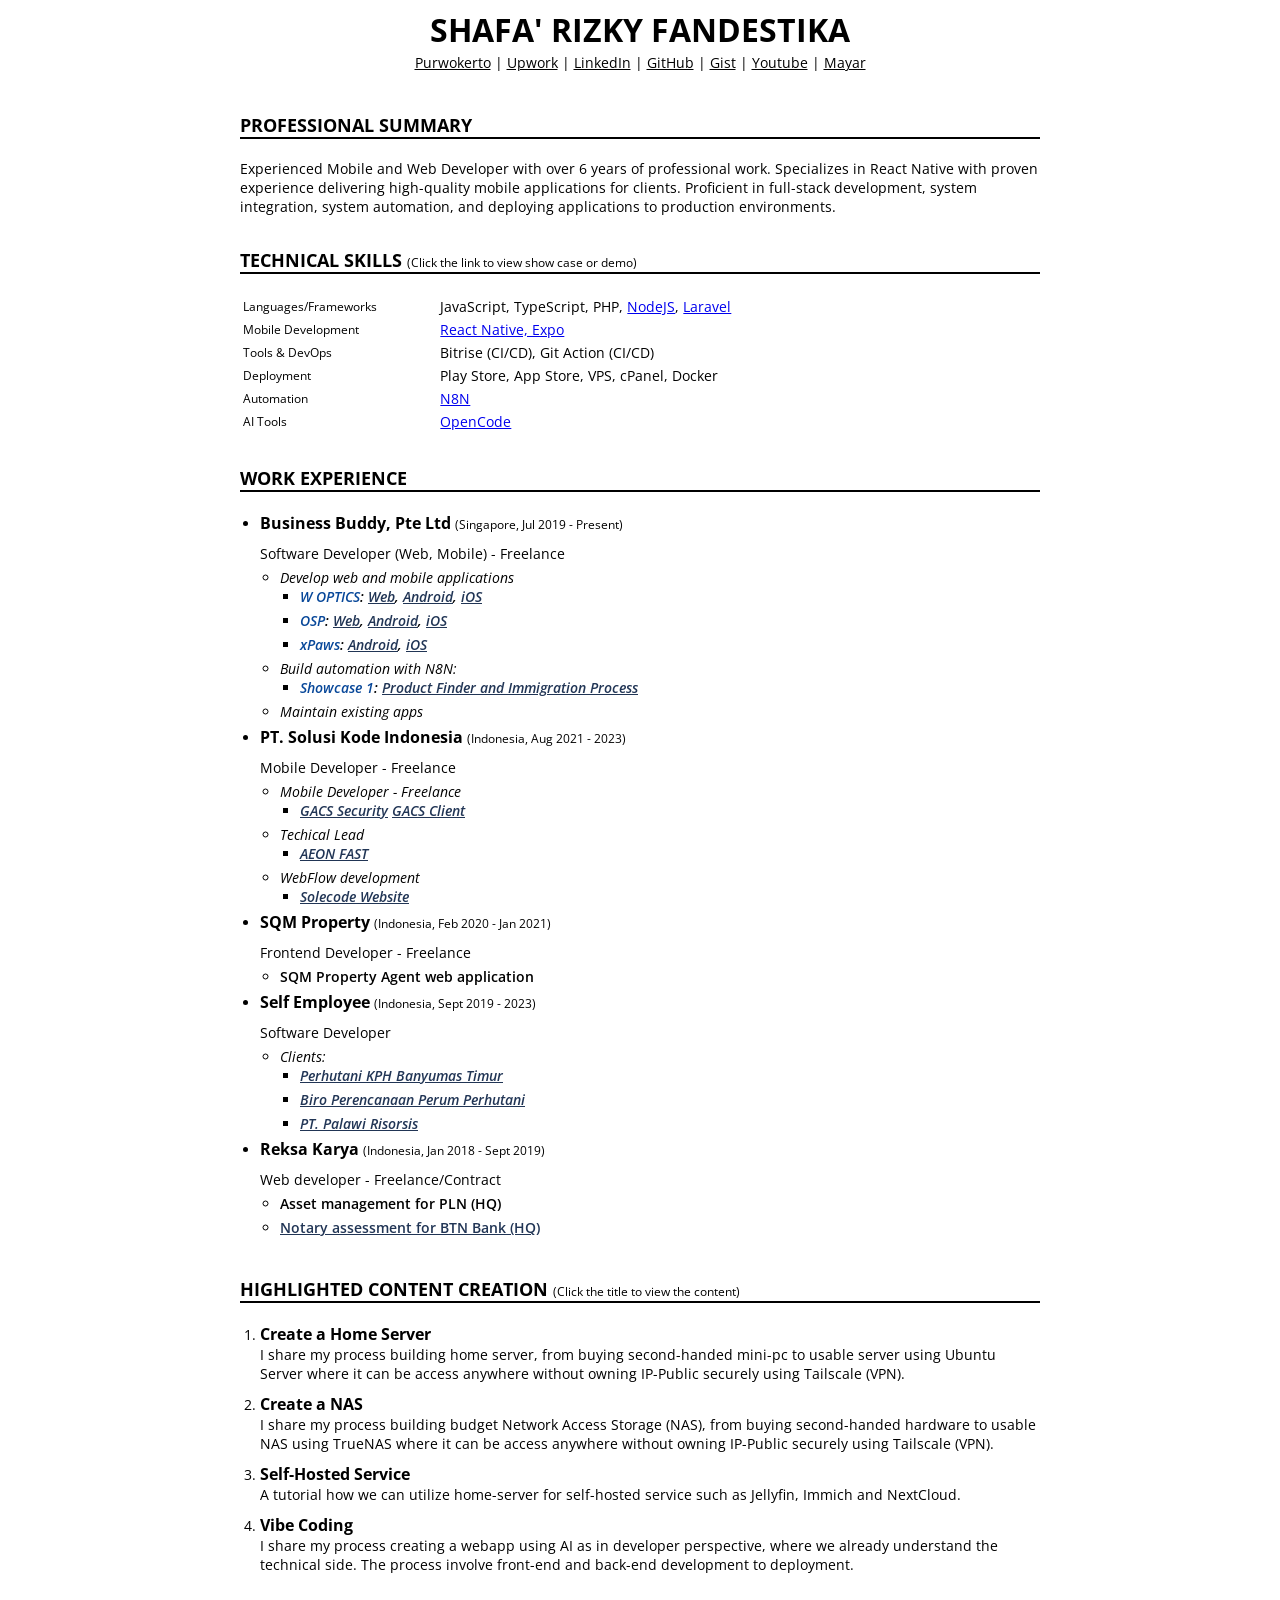
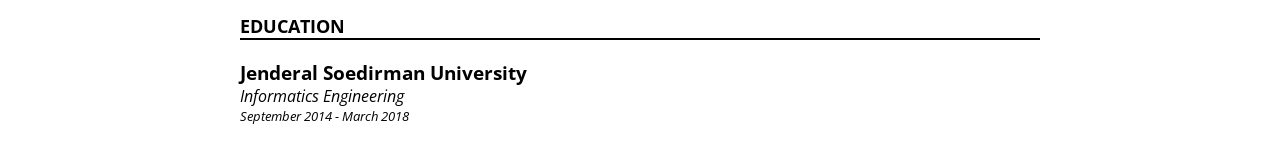
==== index.html @ 067b16ae "update content" ====
<!DOCTYPE html>
<html lang="en">
<head>
  <meta charset="UTF-8">
  <meta name="viewport" content="width=device-width, initial-scale=1.0">
  <meta name="description" content="Discover the portfolio and resume of Shafa Rizky Fandestika, a skilled web and mobile developer with expertise in Laravel, React Native, and more.">
  <meta name="author" content="Shafa' Rizky Fandestika">
  <meta name="keywords" content="resume, portfolio, web developer, mobile developer, Laravel, React Native, PHP, HTML, CSS, freelancer">
  <meta name="robots" content="index, follow">
  <meta name="language" content="en">
  <meta name="geo.region" content="ID">
  <meta name="geo.placename" content="Purwokerto">
  <meta name="geo.position" content="-7.4266;109.2396">
  <meta name="ICBM" content="-7.4266, 109.2396">
  <title>Shafa Rizky Fandestika | Professional Web & Mobile Developer</title>
  <!-- Open Graph Tags (for sharing on Facebook, LinkedIn, etc.) -->
  <meta property="og:title" content="Shafa Rizky Fandestika - Resume">
  <meta property="og:description" content="A professional resume showcasing my skills, experience, and portfolio.">
  <meta property="og:image" content="https://lh3.googleusercontent.com/ogw/AF2bZygZJ_uqiHf9ldIS7zENOsxhY9xogdb_vIPk-b3NdXg1NQBh=s64-c-mo">
  <meta property="og:url" content="https://shafarizkyf.com">
  <meta property="og:type" content="website">
  <!-- Twitter Card Tags -->
  <meta name="twitter:card" content="summary_large_image">
  <meta name="twitter:title" content="Your Name - Professional Resume">
  <meta name="twitter:description" content="A professional resume showcasing my skills, experience, and portfolio.">
  <meta name="twitter:image" content="https://lh3.googleusercontent.com/ogw/AF2bZygZJ_uqiHf9ldIS7zENOsxhY9xogdb_vIPk-b3NdXg1NQBh=s64-c-mo">
  <!-- Favicon -->
  <link rel="icon" href="https://lh3.googleusercontent.com/ogw/AF2bZygZJ_uqiHf9ldIS7zENOsxhY9xogdb_vIPk-b3NdXg1NQBh=s64-c-mo" type="image/x-icon">
  <!-- Apple Touch Icon -->
  <link rel="apple-touch-icon" href="https://lh3.googleusercontent.com/ogw/AF2bZygZJ_uqiHf9ldIS7zENOsxhY9xogdb_vIPk-b3NdXg1NQBh=s64-c-mo">
  <!-- Theme Color -->
  <meta name="theme-color" content="#ffffff">
  <link rel="canonical" href="https://shafarizkyf.com">
  <link rel="preconnect" href="https://fonts.googleapis.com">
  <link rel="preconnect" href="https://fonts.gstatic.com" crossorigin>
  <link href="https://fonts.googleapis.com/css2?family=Open+Sans:ital,wght@0,300..800;1,300..800&family=Plus+Jakarta+Sans:ital,wght@0,200..800;1,200..800&family=Poppins:ital,wght@0,100;0,200;0,300;0,400;0,500;0,600;0,700;0,800;0,900;1,100;1,200;1,300;1,400;1,500;1,600;1,700;1,800;1,900&display=swap" rel="stylesheet">
  <link rel="stylesheet" href="style.css">
</head>
<body>
  <div class="tooltip" id="tooltip"></div>
  <header>
    <h1>Shafa' Rizky Fandestika</h1>
    <ul>
      <li>
        <a href="https://maps.app.goo.gl/pwS9K9vpxZToVXFC7" target="_blank">Purwokerto</a>
      </li>
      <li>
        <a href="https://www.upwork.com/freelancers/~0113ab469dc15feef5" target="_blank">Upwork</a>
      </li>
      <li>
        <a href="https://www.linkedin.com/in/shafarizkyf" target="_blank">LinkedIn</a>
      </li>
      <li>
        <a href="https://github.com/shafarizkyf" target="_blank">GitHub</a>
      </li>
      <li>
        <a href="https://gist.github.com/shafarizkyf" target="_blank">Gist</a>
      </li>
      <li>
        <a href="https://www.youtube.com/@shafarizkyf" target="_blank">Youtube</a>
      </li>
      <li>
        <a href="https://shafarizkyf.myr.id/" target="_blank">Mayar</a>
      </li>
    </ul>
  </header>
  <section class="experience">
    <h2>Professional Summary</h2>
    <div class="line"></div>
    <h3 class="summary">Experienced Mobile and Web Developer with over 6 years of professional work. Specializes in React Native with proven experience delivering high-quality mobile applications for clients. Proficient in full-stack development, system integration, system automation, and deploying applications to production environments.</h3>
    <h2>Technical Skills <span class="subtitle">(Click the link to view show case or demo)</span></h2>
    <div class="line"></div>
    <table class="table">
      <tr>
        <td class="label">Languages/Frameworks</td>
        <td>JavaScript, TypeScript, PHP, <a href="https://github.com/shafarizkyf/cek-resi" target="_blank">NodeJS</a>, <a href="https://github.com/shafarizkyf/tokoku" target="_blank">Laravel</a></td>
      </tr>
      <tr>
        <td class="label">Mobile Development</td>
        <td><a href="https://www.youtube.com/playlist?list=PLbrGzUx-HnlZrwF4USZnVWgBT-Q-BWqNa" target="_blank">React Native, Expo</a></td>
      </tr>
      <tr>
        <td class="label">Tools & DevOps</td>
        <td>Bitrise (CI/CD), Git Action (CI/CD)</td>
      </tr>
      <tr>
        <td class="label">Deployment</td>
        <td>Play Store, App Store, VPS, cPanel, Docker</td>
      </tr>
      <tr>
        <td class="label">Automation</td>
        <td><a href="https://drive.google.com/file/d/1d5GOIxGr6Q6VumH50AukdckTBCkhrAkj/view?usp=sharing" target="_blank">N8N</a></td>
      </tr>
      <tr>
        <td class="label">AI Tools</td>
        <td><a href="https://youtu.be/cnH7g1iwnAI?si=O93Ll7iva5BX0mqH" target="_blank">OpenCode</a></td>
      </tr>
    </table>
    <h2>Work Experience</h2>
    <div class="line"></div>
    <ul>
      <li>
        <h3 class="mb-10"><a href="https://businessbuddy.sg/" target="_blank">Business Buddy, Pte Ltd</a> <span class="subtitle">(Singapore, Jul 2019 - Present)</span></h3>
        <p class="mb-5">Software Developer (Web, Mobile) - Freelance</p>
        <ul>
          <li class="italic">
            Develop web and mobile applications
            <ul class="apps">
              <li>
                <span class="text-primary">W OPTICS</span>: <a href="https://woptics.sg/" target="_blank">Web</a>, <a href="https://play.google.com/store/apps/details?id=com.woptics" target="_blank">Android</a>, <a href="https://apps.apple.com/us/app/w-optics/id1598118621" target="_blank">iOS</a></li>
              <li><span class="text-primary">OSP</span>: <a href="https://vcf.osp.sg" target="_blank">Web</a>, <a href="https://play.google.com/store/apps/details?id=com.businessbuddy.osp" target="_blank">Android</a>, <a href="https://apps.apple.com/sg/app/osp-career/id6467822803" target="_blank">iOS</a></li>
              <li><span class="text-primary">xPaws</span>: <a href="https://play.google.com/store/apps/details?id=com.businessbuddy.xpaws" target="_blank">Android</a>, <a href="https://apps.apple.com/us/app/xpaws/id6633425414" target="_blank">iOS</a></li>
            </ul>
          </li>
          <li class="italic">Build automation with N8N:
            <ul class="apps">
              <li>
                <span class="text-primary">Showcase 1</span>: <a href="https://drive.google.com/file/d/1d5GOIxGr6Q6VumH50AukdckTBCkhrAkj/view?usp=sharing" target="_blank">Product Finder and Immigration Process</a></li>
            </ul>
          <li class="italic">Maintain existing apps</li>
        </ul>
      </li>
      <li>
        <h3 class="mb-10"><a href="https://www.solecode.id/" target="_blank">PT. Solusi Kode Indonesia</a> <span class="subtitle">(Indonesia, Aug 2021 - 2023)</span></h3>
        <p class="mb-5">Mobile Developer - Freelance</p>
        <ul>
          <li class="italic">
            Mobile Developer - Freelance
            <ul class="apps">
              <li>
                <a href="https://play.google.com/store/apps/details?id=id.solecode.gacssecuritydev" target="_blank">GACS Security</a>
                <a href="https://play.google.com/store/apps/details?id=id.solecode.gacsclientdev" target="_blank">GACS Client</a>
              </li>
            </ul>
          </li>
          <li class="italic">
            Techical Lead
            <ul class="apps">
              <li>
                <a href="https://apps.apple.com/id/app/aeon-fast/id1640401523" target="_blank">AEON FAST</a>
              </li>
            </ul>
          </li>
          <li class="italic">
            WebFlow development
            <ul class="apps">
              <li>
                <a href="https://www.solecode.id/" target="_blank">Solecode Website</a>
              </li>
            </ul>
          </li>
        </ul>
      </li>
      <li>
        <h3 class="mb-10"><a href="https://sqmproperty.co.id" target="_blank">SQM Property</a> <span class="subtitle">(Indonesia, Feb 2020 - Jan 2021)</span></h3>
        <p class="mb-5">Frontend Developer - Freelance</p>
        <ul class="apps">
          <li>SQM Property Agent web application</li>
        </ul>
      </li>
      <li>
        <h3 class="mb-10"><a href="#" target="_blank">Self Employee</a> <span class="subtitle">(Indonesia, Sept 2019 - 2023)</span></h3>
        <p class="mb-5">Software Developer</p>
        <ul>
          <li class="italic">Clients:
            <ul class="apps">
              <li><a href="https://g.co/kgs/CWR1C7z" target="_blank">Perhutani KPH Banyumas Timur</a></li>
              <li><a href="https://g.co/kgs/xwawHdA" target="_blank">Biro Perencanaan Perum Perhutani</a></li>
              <li><a href="https://econique.co.id/" target="_blank">PT. Palawi Risorsis</a></li>
            </ul>
          </li>
        </ul>
      </li>
      <li>
        <h3 class="mb-10"><a href="https://reksa.co.id" target="_blank">Reksa Karya</a> <span class="subtitle">(Indonesia, Jan 2018 - Sept 2019)</span></h3>
        <p class="mb-5">Web developer - Freelance/Contract</p>
        <ul class="apps">
          <li>Asset management for PLN (HQ)</li>
          <li><a href="https://emitra.btn.co.id/emitra/emitra/" target="_blank">Notary assessment for BTN Bank (HQ)</a></li>
        </ul>
      </li>
    </ul>
  </section>
  <section class="experience">
    <h2>Highlighted Content Creation <span class="subtitle">(Click the title to view the content)</span></h2>
    <div class="line"></div>
    <ol>
      <li class="mb-10">
        <h3 class=""><a href="https://youtu.be/z2yBHC_RcDw?si=rx4bvkESmX3IVkeb" target="_blank">Create a Home Server</a></h3>
        <p>I share my process building home server, from buying second-handed mini-pc to usable server using Ubuntu Server where it can be access anywhere without owning IP-Public securely using Tailscale (VPN).</p>
      </li>
      <li class="mb-10">
        <h3 class=""><a href="https://youtu.be/IZrv-5_Ps6U?si=0K4k31z_S-fd7S0L" target="_blank">Create a NAS</a></h3>
        <p>I share my process building budget Network Access Storage (NAS), from buying second-handed hardware to usable NAS using TrueNAS where it can be access anywhere without owning IP-Public securely using Tailscale (VPN).</p>
      </li>
      <li class="mb-10">
        <h3 class=""><a href="https://shafarizkyf.myr.id/" target="_blank">Self-Hosted Service</a></h3>
        <p>A tutorial how we can utilize home-server for self-hosted service such as Jellyfin, Immich and NextCloud.</p>
      </li>
      <li class="mb-10">
        <h3 class=""><a href="https://youtu.be/cnH7g1iwnAI?si=Ssd-R8iwkzm6ELYD" target="_blank">Vibe Coding</a></h3>
        <p>I share my process creating a webapp using AI as in developer perspective, where we already understand the technical side. The process involve front-end and back-end development to deployment.</p>
      </li>
    </ol>
  </section>
  <section class="education">
    <h2>Education</h2>
    <div class="line"></div>
    <h3><a href="https://unsoed.ac.id/en/home/" target="_blank">Jenderal Soedirman University</a></h3>
    <h4 class="italic fw-400">Informatics Engineering</h4>
    <h5 class="italic fw-400">September 2014 - March 2018</h5>
  </section>
  <script type="application/ld+json">
    {
      "@context": "https://schema.org",
      "@type": "Person",
      "name": "Shafa Rizky Fandestika",
      "url": "https://shafarizkyf.com",
      "image": "https://lh3.googleusercontent.com/ogw/AF2bZygZJ_uqiHf9ldIS7zENOsxhY9xogdb_vIPk-b3NdXg1NQBh=s64-c-mo",
      "sameAs": [
        "https://www.linkedin.com/in/shafarizkyf",
        "https://github.com/shafarizkyf"
      ],
      "jobTitle": "Software Developer",
      "worksFor": {
        "@type": "Organization",
        "name": "Business Buddy Pte Ltd"
      },
      "alumniOf": {
        "@type": "CollegeOrUniversity",
        "name": "Jenderal Soedirman University"
      }
    }
  </script>
  <!-- posthog -->
  <script>
    !function(t,e){var o,n,p,r;e.__SV||(window.posthog=e,e._i=[],e.init=function(i,s,a){function g(t,e){var o=e.split(".");2==o.length&&(t=t[o[0]],e=o[1]),t[e]=function(){t.push([e].concat(Array.prototype.slice.call(arguments,0)))}}(p=t.createElement("script")).type="text/javascript",p.crossOrigin="anonymous",p.async=!0,p.src=s.api_host.replace(".i.posthog.com","-assets.i.posthog.com")+"/static/array.js",(r=t.getElementsByTagName("script")[0]).parentNode.insertBefore(p,r);var u=e;for(void 0!==a?u=e[a]=[]:a="posthog",u.people=u.people||[],u.toString=function(t){var e="posthog";return"posthog"!==a&&(e+="."+a),t||(e+=" (stub)"),e},u.people.toString=function(){return u.toString(1)+".people (stub)"},o="init capture register register_once register_for_session unregister unregister_for_session getFeatureFlag getFeatureFlagPayload isFeatureEnabled reloadFeatureFlags updateEarlyAccessFeatureEnrollment getEarlyAccessFeatures on onFeatureFlags onSessionId getSurveys getActiveMatchingSurveys renderSurvey canRenderSurvey getNextSurveyStep identify setPersonProperties group resetGroups setPersonPropertiesForFlags resetPersonPropertiesForFlags setGroupPropertiesForFlags resetGroupPropertiesForFlags reset get_distinct_id getGroups get_session_id get_session_replay_url alias set_config startSessionRecording stopSessionRecording sessionRecordingStarted captureException loadToolbar get_property getSessionProperty createPersonProfile opt_in_capturing opt_out_capturing has_opted_in_capturing has_opted_out_capturing clear_opt_in_out_capturing debug getPageViewId".split(" "),n=0;n<o.length;n++)g(u,o[n]);e._i.push([i,s,a])},e.__SV=1)}(document,window.posthog||[]);
    posthog.init('phc_HzO2WBvrkYp8PEx2VNsQgn5PqmDVdihztpndJmm45BO', {
      api_host:'https://us.i.posthog.com',
      person_profiles: 'always'
    })
  </script>
  <script src="app.js"></script>
</body>
</html>
---- style.css ----
html {
  font-family: 'Open Sans';
}

section {
  width: 800px;
  margin: 40px auto;
}

h1, h2, h3, h4, h5, p {
  margin: 0;
}

ul, ol {
  margin: 0;
  padding: 0;
  position: relative;
}

header {
  display: flex;
  flex-direction: column;
  align-items: center;
}

header h1 {
  text-transform: uppercase;
}

header li {
  display: inline;
  font-size: 14px;
}

header li:not(:last-child)::after {
  content: '|';
}

header li > a {
  color: #000;
}

section > h2 {
  font-size: 18px;
  text-transform: uppercase;
}

h3 > a {
  color: #000;
  text-decoration: none;
}

h3 > .subtitle,
h2 > .subtitle {
  font-size: 12px;
  font-weight: 400;
  text-transform: none;
}

h3.summary {
  margin-bottom: 2rem;
  font-weight: normal;
  font-size: 14px;
}

section .line {
  height: 2px;
  background-color: #000;
  margin-bottom: 20px;
}

table {
  font-size: 14px;
  margin-bottom: 2rem;
}

td.label {
  width: 40%;
  font-size: 12px;
}

.fz-12 {
  font-size: 12px;
}

.fw-400 {
  font-weight: 400;
}

.italic {
  font-style: italic;
}

.mb-5 {
  margin-bottom: 5px;
}

.mb-10 {
  margin-bottom: 10px !important;
}

.experience ul,
.experience ol {
  margin-left: 20px;
}

.experience li {
  font-size: 14px;
  margin-bottom: 5px;
}

.experience .apps > li  {
  font-weight: 600;
}

.experience .apps > li  > a {
  color: #213555;
}

.text-primary {
  color: #074799;
}

.skills ul {
  list-style: none;
  margin-bottom: 20px;
}

.skills .languages li {
  display: inline-block;
  font-size: 12px;
}

.skills .languages li:not(:last-child)::after{
  content: ';';
}

.remarks {
  margin-top: 20px;
  font-size: 12px;
  font-style: italic;
}

.tooltip {
  position: absolute;
  background: white;
  border: 1px solid #ddd;
  padding: 10px;
  display: none;
  box-shadow: 0px 0px 5px rgba(0,0,0,0.2);
  max-width: 300px;
  font-size: 14px;
  z-index: 2;
  border-radius: 6px;
}

.tooltip img {
  width: 50px;
  height: 50px;
  object-fit: contain;
}

.tooltip p {
  font-size: 12px;
}

.tooltip p:nth-child(1) {
  font-weight: 500;
}

.tooltip-body {
  display: flex;
  gap: 6px;
}

@media (max-width: 1200px) {

}
@media (max-width: 992px) {

}
@media (max-width: 768px) {

}
@media (max-width: 576px) {
  header {
    align-items: flex-start;
  }

  section {
    max-width: 300px;
    margin-left: 0px;
  }

  h3 > .subtitle,
  h2 > .subtitle {
    display: block;
  }

  .tooltip {
    left: unset;
  }
}
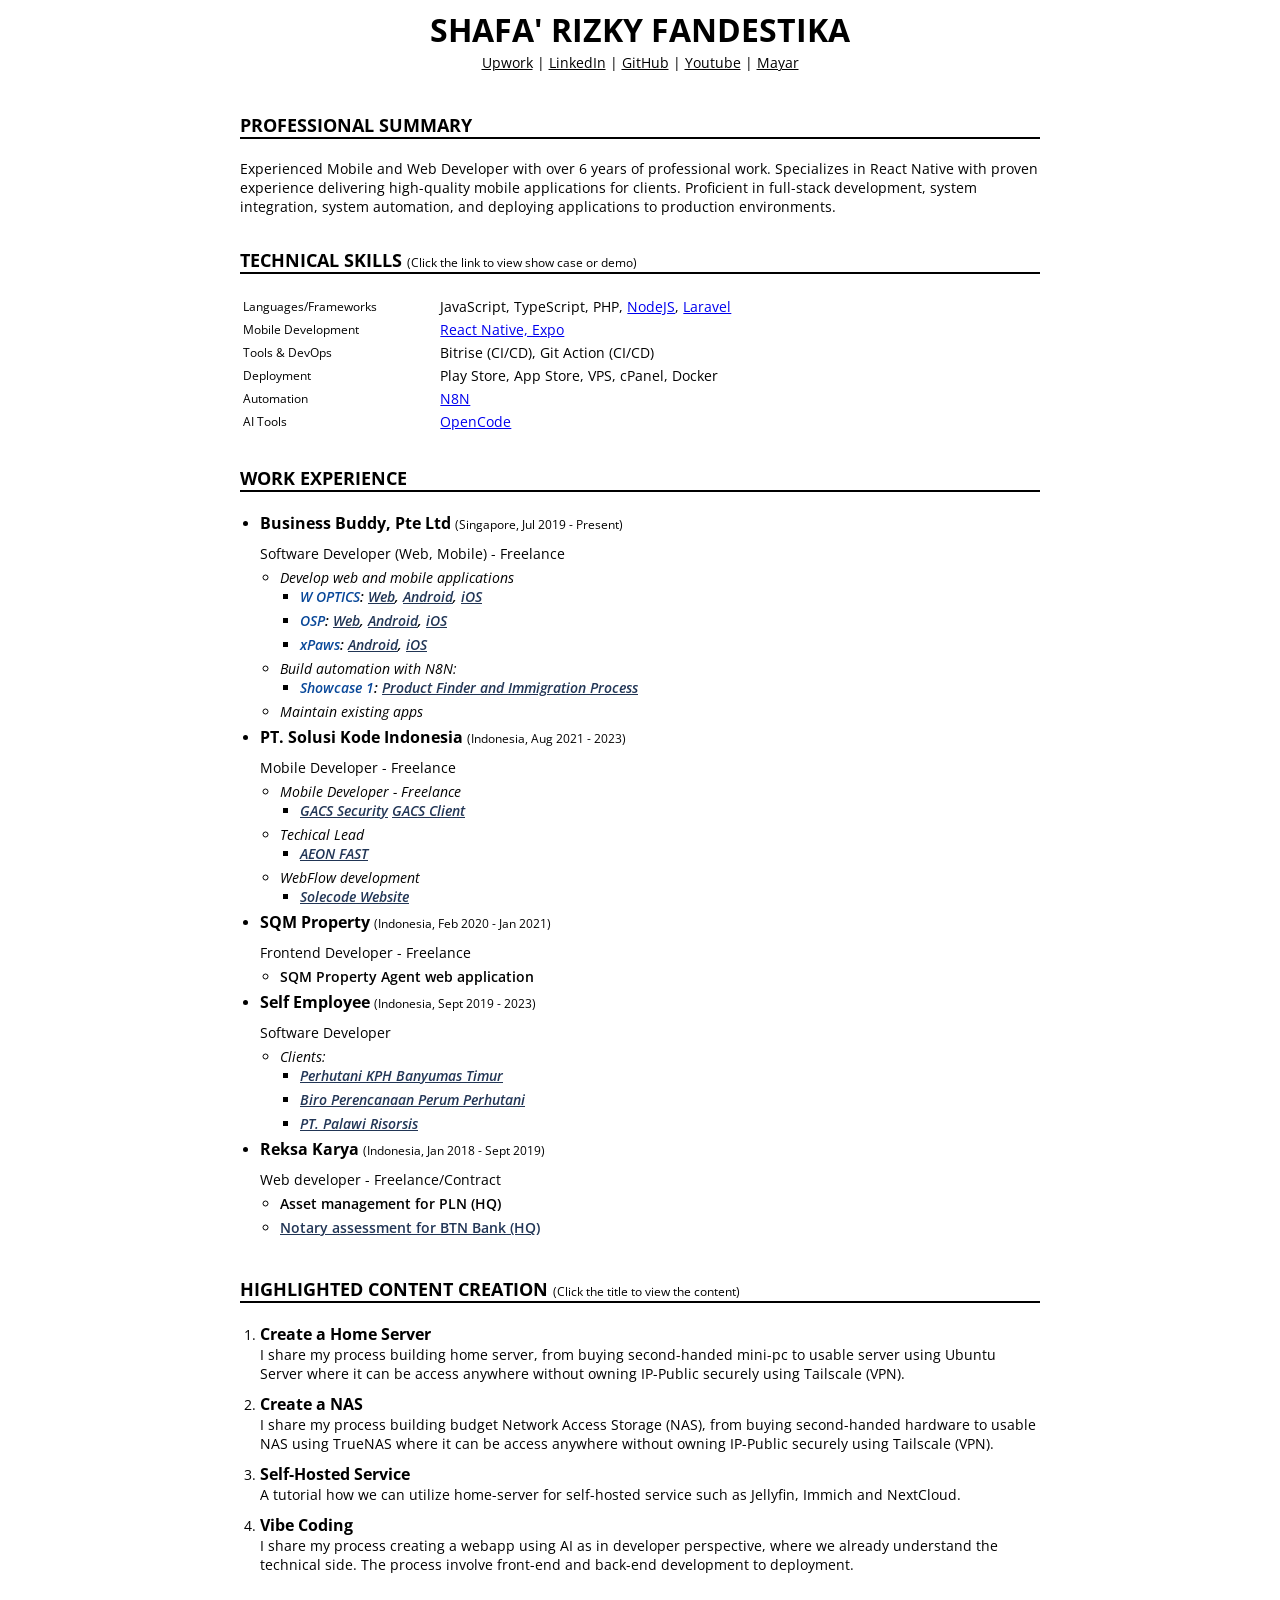
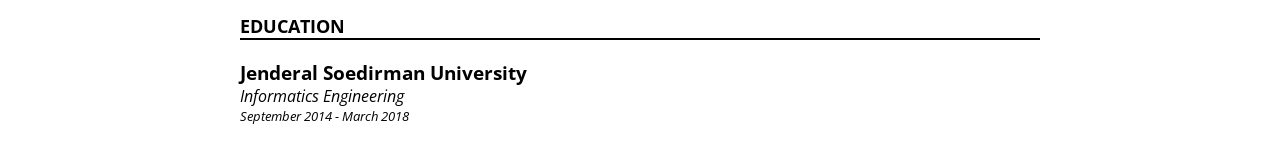
==== commit d6a9bd65: "remove content" ====
--- a/index.html
+++ b/index.html
@@ -42,9 +42,6 @@
     <h1>Shafa' Rizky Fandestika</h1>
     <ul>
       <li>
-        <a href="https://maps.app.goo.gl/pwS9K9vpxZToVXFC7" target="_blank">Purwokerto</a>
-      </li>
-      <li>
         <a href="https://www.upwork.com/freelancers/~0113ab469dc15feef5" target="_blank">Upwork</a>
       </li>
       <li>
@@ -52,9 +49,6 @@
       </li>
       <li>
         <a href="https://github.com/shafarizkyf" target="_blank">GitHub</a>
-      </li>
-      <li>
-        <a href="https://gist.github.com/shafarizkyf" target="_blank">Gist</a>
       </li>
       <li>
         <a href="https://www.youtube.com/@shafarizkyf" target="_blank">Youtube</a>
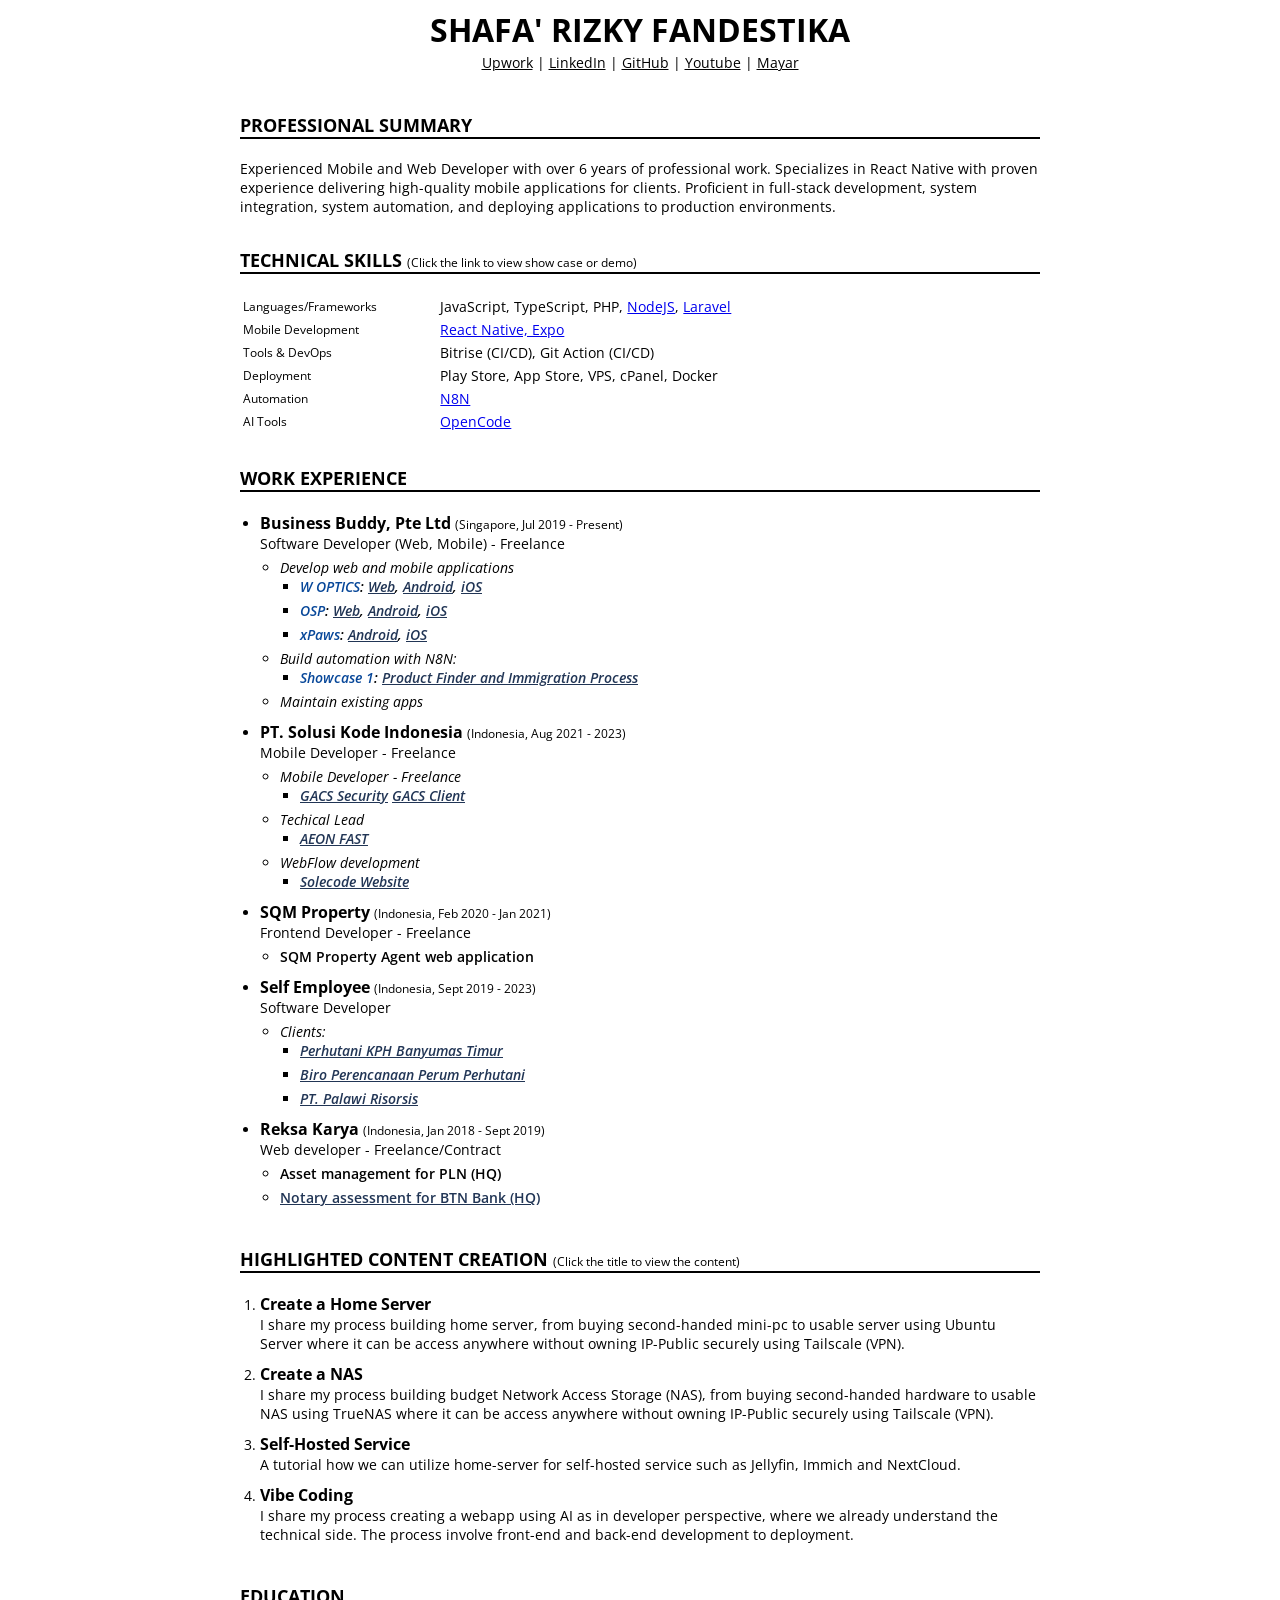
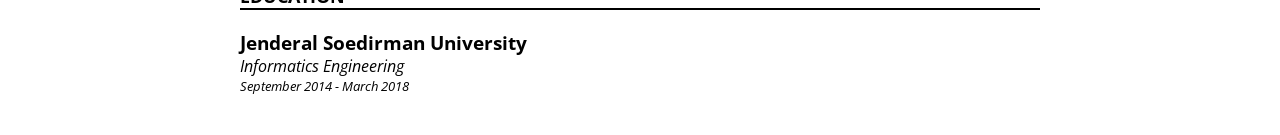
==== commit 9d95cf9c: "update spacing" ====
--- a/index.html
+++ b/index.html
@@ -93,8 +93,8 @@
     <h2>Work Experience</h2>
     <div class="line"></div>
     <ul>
-      <li>
-        <h3 class="mb-10"><a href="https://businessbuddy.sg/" target="_blank">Business Buddy, Pte Ltd</a> <span class="subtitle">(Singapore, Jul 2019 - Present)</span></h3>
+      <li class="mb-20">
+        <h3 class=""><a href="https://businessbuddy.sg/" target="_blank">Business Buddy, Pte Ltd</a> <span class="subtitle">(Singapore, Jul 2019 - Present)</span></h3>
         <p class="mb-5">Software Developer (Web, Mobile) - Freelance</p>
         <ul>
           <li class="italic">
@@ -114,8 +114,8 @@
           <li class="italic">Maintain existing apps</li>
         </ul>
       </li>
-      <li>
-        <h3 class="mb-10"><a href="https://www.solecode.id/" target="_blank">PT. Solusi Kode Indonesia</a> <span class="subtitle">(Indonesia, Aug 2021 - 2023)</span></h3>
+      <li class="mb-20">
+        <h3 class=""><a href="https://www.solecode.id/" target="_blank">PT. Solusi Kode Indonesia</a> <span class="subtitle">(Indonesia, Aug 2021 - 2023)</span></h3>
         <p class="mb-5">Mobile Developer - Freelance</p>
         <ul>
           <li class="italic">
@@ -145,15 +145,15 @@
           </li>
         </ul>
       </li>
-      <li>
-        <h3 class="mb-10"><a href="https://sqmproperty.co.id" target="_blank">SQM Property</a> <span class="subtitle">(Indonesia, Feb 2020 - Jan 2021)</span></h3>
+      <li class="mb-20">
+        <h3 class=""><a href="https://sqmproperty.co.id" target="_blank">SQM Property</a> <span class="subtitle">(Indonesia, Feb 2020 - Jan 2021)</span></h3>
         <p class="mb-5">Frontend Developer - Freelance</p>
         <ul class="apps">
           <li>SQM Property Agent web application</li>
         </ul>
       </li>
-      <li>
-        <h3 class="mb-10"><a href="#" target="_blank">Self Employee</a> <span class="subtitle">(Indonesia, Sept 2019 - 2023)</span></h3>
+      <li class="mb-20">
+        <h3 class=""><a href="#" target="_blank">Self Employee</a> <span class="subtitle">(Indonesia, Sept 2019 - 2023)</span></h3>
         <p class="mb-5">Software Developer</p>
         <ul>
           <li class="italic">Clients:
@@ -165,8 +165,8 @@
           </li>
         </ul>
       </li>
-      <li>
-        <h3 class="mb-10"><a href="https://reksa.co.id" target="_blank">Reksa Karya</a> <span class="subtitle">(Indonesia, Jan 2018 - Sept 2019)</span></h3>
+      <li class="mb-20">
+        <h3 class=""><a href="https://reksa.co.id" target="_blank">Reksa Karya</a> <span class="subtitle">(Indonesia, Jan 2018 - Sept 2019)</span></h3>
         <p class="mb-5">Web developer - Freelance/Contract</p>
         <ul class="apps">
           <li>Asset management for PLN (HQ)</li>
--- a/style.css
+++ b/style.css
@@ -96,6 +96,10 @@
 }
 
 .mb-10 {
+  margin-bottom: 10px !important;
+}
+
+.mb-20 {
   margin-bottom: 10px !important;
 }
 
@@ -188,7 +192,7 @@
   }
 
   section {
-    max-width: 300px;
+    max-width: 400px;
     margin-left: 0px;
   }
 
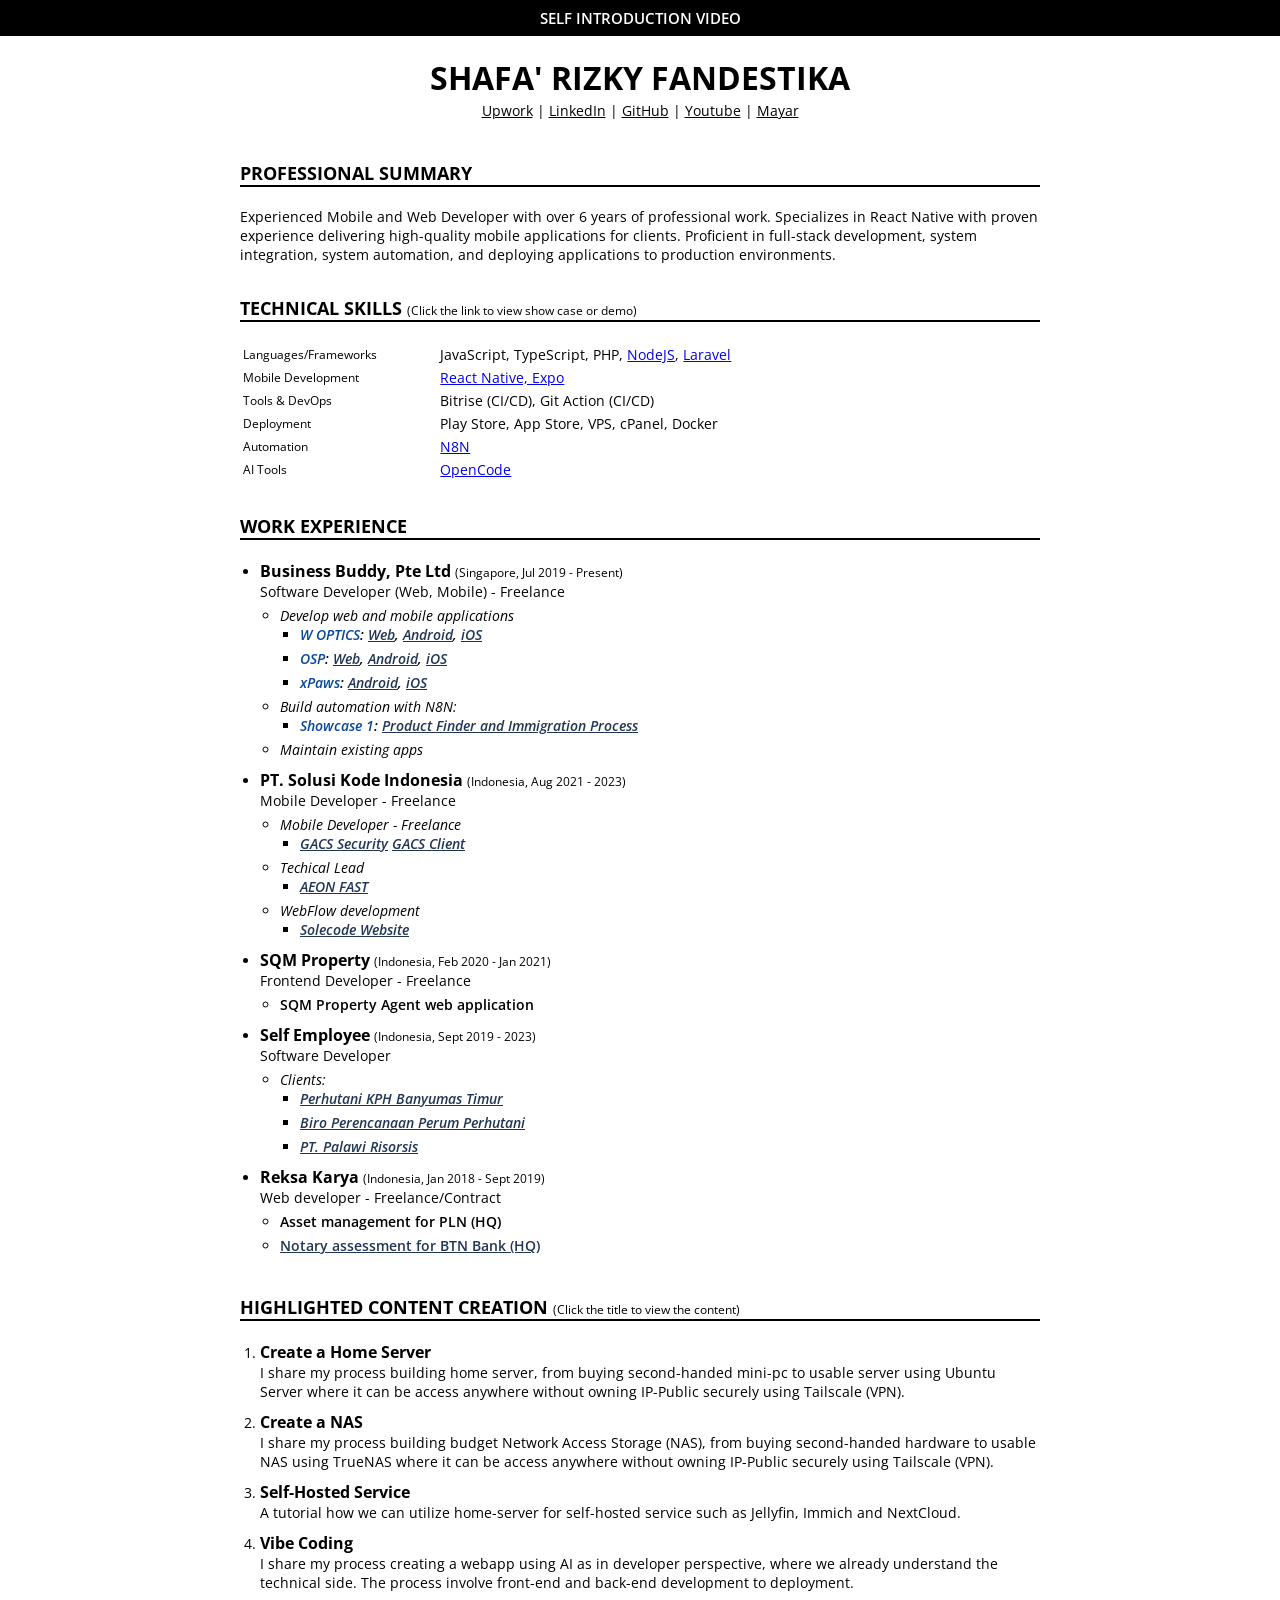
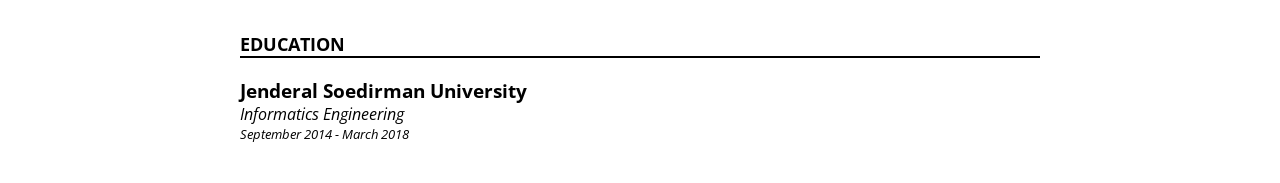
==== commit 42e5e497: "add self introduction video" ====
--- a/index.html
+++ b/index.html
@@ -37,6 +37,17 @@
   <link rel="stylesheet" href="style.css">
 </head>
 <body>
+  <div class="alert self-introduction" id="videoAlert">
+    <span class="alert-text">Self Introduction Video</span>
+  </div>
+  <div class="modal" id="videoModal">
+    <div class="modal-content">
+      <span class="modal-close" id="modalClose">&times;</span>
+      <div class="video-container">
+        <iframe id="youtubeFrame" src="" allow="accelerometer; autoplay; clipboard-write; encrypted-media; gyroscope; picture-in-picture" allowfullscreen></iframe>
+      </div>
+    </div>
+  </div>
   <div class="tooltip" id="tooltip"></div>
   <header>
     <h1>Shafa' Rizky Fandestika</h1>
--- a/style.css
+++ b/style.css
@@ -1,5 +1,87 @@
 html {
   font-family: 'Open Sans';
+}
+
+body {
+  margin: 0;
+}
+
+.alert {
+  background-color: #000;
+  color: #fff;
+  text-align: center;
+  padding: 8px 24px;
+  margin: 20px auto;
+  max-width: 800px;
+  cursor: pointer;
+  border-radius: 4px;
+  transition: background-color 0.3s ease;
+}
+
+.alert:hover {
+  background-color: #333;
+}
+
+.alert-text {
+  font-size: 15px;
+  font-weight: 600;
+}
+
+.modal {
+  display: none;
+  position: fixed;
+  z-index: 1000;
+  left: 0;
+  top: 0;
+  width: 100%;
+  height: 100%;
+  background-color: rgba(0, 0, 0, 0.85);
+}
+
+.modal-content {
+  position: relative;
+  margin: 5% auto;
+  width: 90%;
+  max-width: 800px;
+}
+
+.modal-close {
+  position: absolute;
+  top: -40px;
+  right: 0;
+  color: #fff;
+  font-size: 32px;
+  font-weight: bold;
+  cursor: pointer;
+  line-height: 1;
+}
+
+.modal-close:hover {
+  color: #ccc;
+}
+
+.video-container {
+  position: relative;
+  padding-bottom: 56.25%;
+  height: 0;
+  overflow: hidden;
+}
+
+.video-container iframe {
+  position: absolute;
+  top: 0;
+  left: 0;
+  width: 100%;
+  height: 100%;
+  border: none;
+}
+
+.alert.self-introduction {
+  max-width: 100%;
+  margin-top: 0;
+  border-radius: 0;
+  font-size: 12px;
+  text-transform: uppercase;
 }
 
 section {
@@ -192,7 +274,7 @@
   }
 
   section {
-    max-width: 400px;
+    max-width: calc(100% - 5px);
     margin-left: 0px;
   }
 
@@ -204,4 +286,26 @@
   .tooltip {
     left: unset;
   }
-}
+
+  .alert {
+    margin: 15px 10px;
+    padding: 6px 20px;
+    font-size: 14px;
+  }
+
+  .modal-content {
+    margin: 15% auto;
+    width: 95%;
+  }
+
+  .modal-close {
+    font-size: 28px;
+    top: -35px;
+  }
+
+  .alert.alert.self-introduction {
+    margin-top: 0;
+    margin-right: 0;
+    margin-left: 0;
+  }
+}
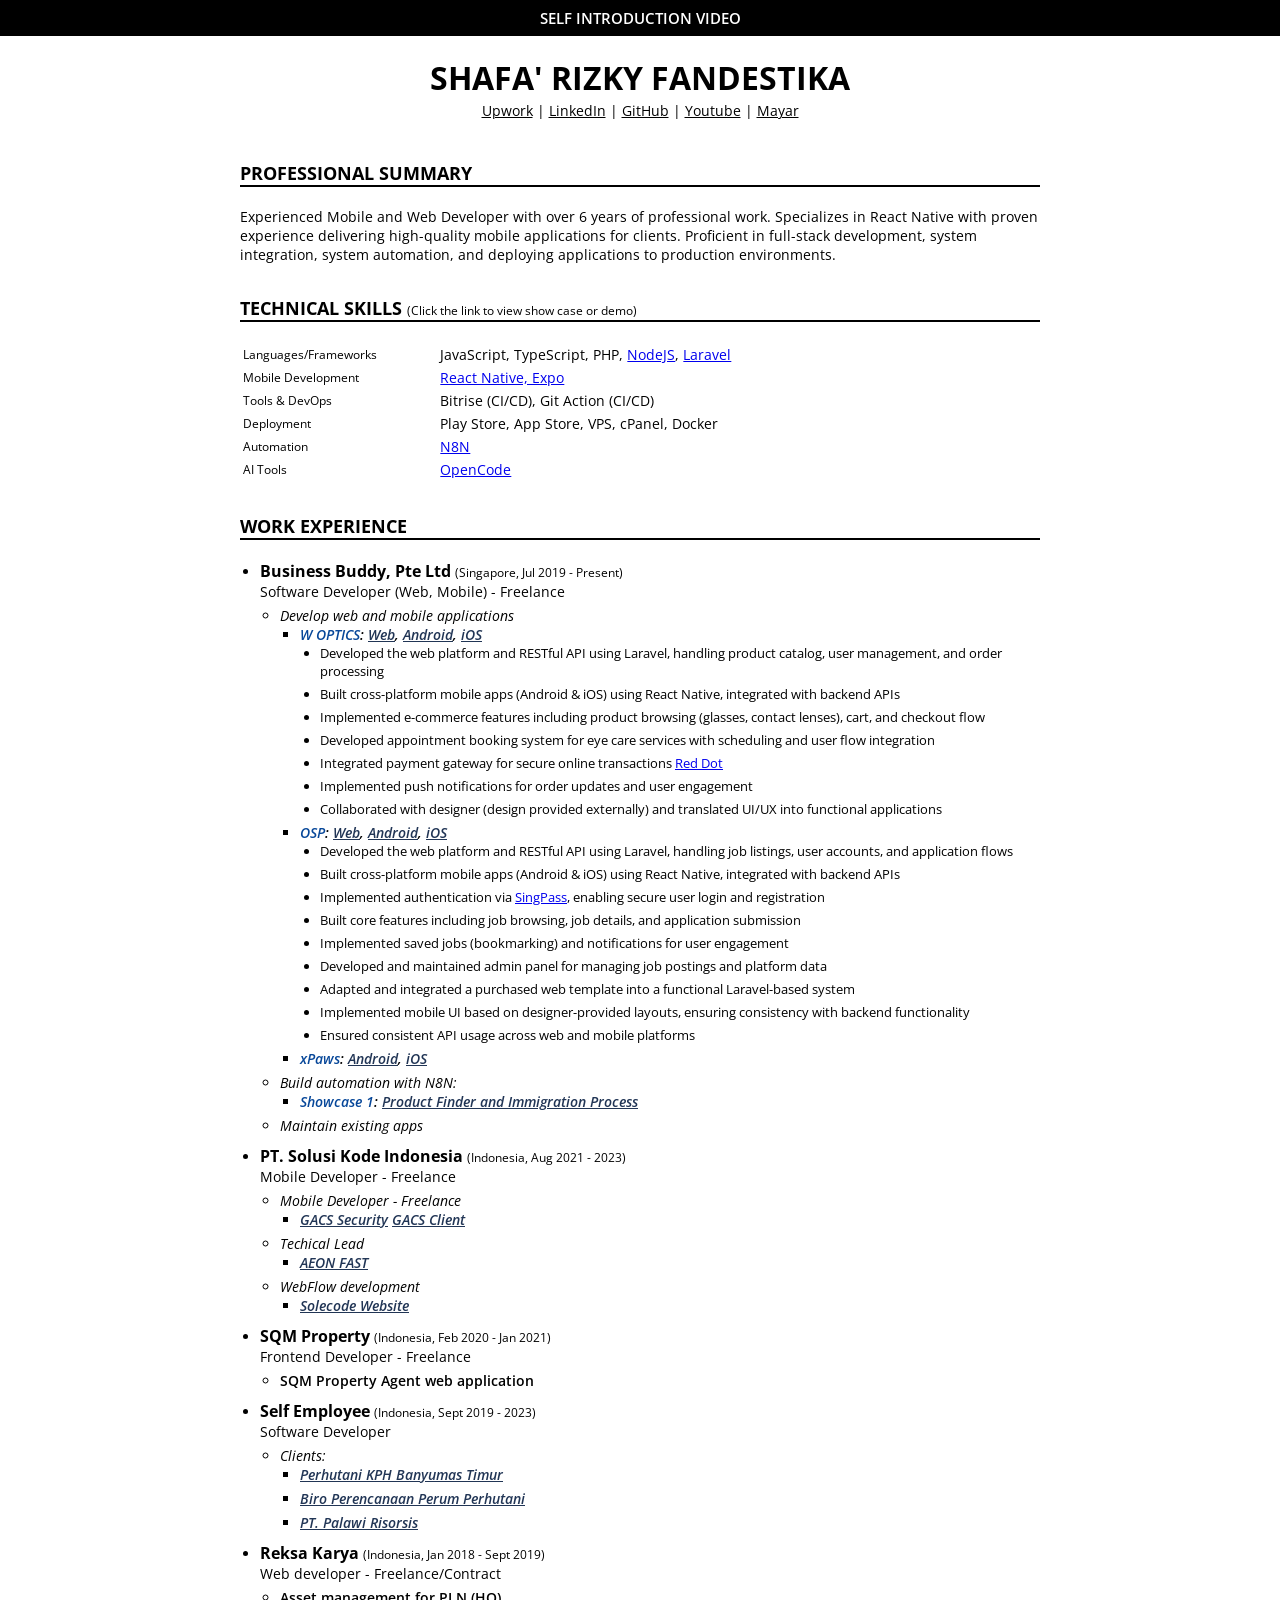
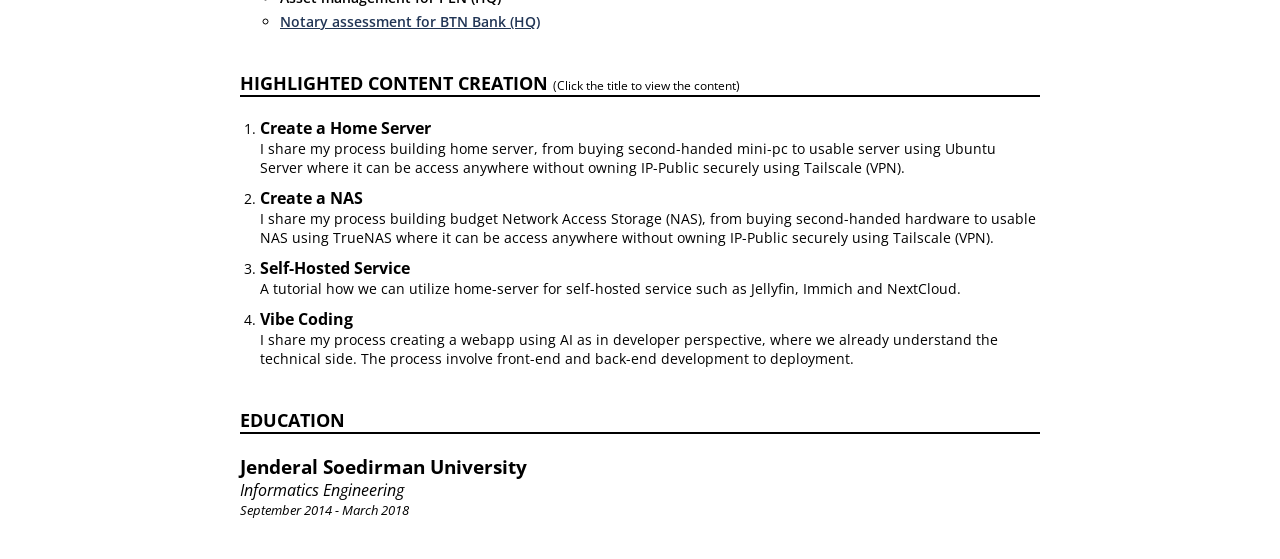
==== commit 2b3f6b91: "update project description" ====
--- a/index.html
+++ b/index.html
@@ -112,8 +112,31 @@
             Develop web and mobile applications
             <ul class="apps">
               <li>
-                <span class="text-primary">W OPTICS</span>: <a href="https://woptics.sg/" target="_blank">Web</a>, <a href="https://play.google.com/store/apps/details?id=com.woptics" target="_blank">Android</a>, <a href="https://apps.apple.com/us/app/w-optics/id1598118621" target="_blank">iOS</a></li>
-              <li><span class="text-primary">OSP</span>: <a href="https://vcf.osp.sg" target="_blank">Web</a>, <a href="https://play.google.com/store/apps/details?id=com.businessbuddy.osp" target="_blank">Android</a>, <a href="https://apps.apple.com/sg/app/osp-career/id6467822803" target="_blank">iOS</a></li>
+                <span class="text-primary">W OPTICS</span>: <a href="https://woptics.sg/" target="_blank">Web</a>, <a href="https://play.google.com/store/apps/details?id=com.woptics" target="_blank">Android</a>, <a href="https://apps.apple.com/us/app/w-optics/id1598118621" target="_blank">iOS</a>
+                <ul class="project-experiences">
+                  <li>Developed the web platform and RESTful API using Laravel, handling product catalog, user management, and order processing</li>
+                  <li>Built cross-platform mobile apps (Android & iOS) using React Native, integrated with backend APIs</li>
+                  <li>Implemented e-commerce features including product browsing (glasses, contact lenses), cart, and checkout flow</li>
+                  <li>Developed appointment booking system for eye care services with scheduling and user flow integration</li>
+                  <li>Integrated payment gateway for secure online transactions <a href="https://reddotpayment.com/" target="_blank">Red Dot</a></li>
+                  <li>Implemented push notifications for order updates and user engagement</li>
+                  <li>Collaborated with designer (design provided externally) and translated UI/UX into functional applications</li>
+                </ul>
+              </li>
+              <li>
+                <span class="text-primary">OSP</span>: <a href="https://vcf.osp.sg" target="_blank">Web</a>, <a href="https://play.google.com/store/apps/details?id=com.businessbuddy.osp" target="_blank">Android</a>, <a href="https://apps.apple.com/sg/app/osp-career/id6467822803" target="_blank">iOS</a>
+                <ul class="project-experiences">
+                  <li>Developed the web platform and RESTful API using Laravel, handling job listings, user accounts, and application flows</li>
+                  <li>Built cross-platform mobile apps (Android & iOS) using React Native, integrated with backend APIs</li>
+                  <li>Implemented authentication via <a href="https://developer.singpass.gov.sg/" target="_blank">SingPass</a>, enabling secure user login and registration</li>
+                  <li>Built core features including job browsing, job details, and application submission</li>
+                  <li>Implemented saved jobs (bookmarking) and notifications for user engagement</li>
+                  <li>Developed and maintained admin panel for managing job postings and platform data</li>
+                  <li>Adapted and integrated a purchased web template into a functional Laravel-based system</li>
+                  <li>Implemented mobile UI based on designer-provided layouts, ensuring consistency with backend functionality</li>
+                  <li>Ensured consistent API usage across web and mobile platforms</li>
+                </ul>
+              </li>
               <li><span class="text-primary">xPaws</span>: <a href="https://play.google.com/store/apps/details?id=com.businessbuddy.xpaws" target="_blank">Android</a>, <a href="https://apps.apple.com/us/app/xpaws/id6633425414" target="_blank">iOS</a></li>
             </ul>
           </li>
--- a/style.css
+++ b/style.css
@@ -259,6 +259,13 @@
   gap: 6px;
 }
 
+.project-experiences li {
+  font-weight: normal;
+  font-style: normal;
+  font-size: 10pt;
+  list-style: disc;
+}
+
 @media (max-width: 1200px) {
 
 }
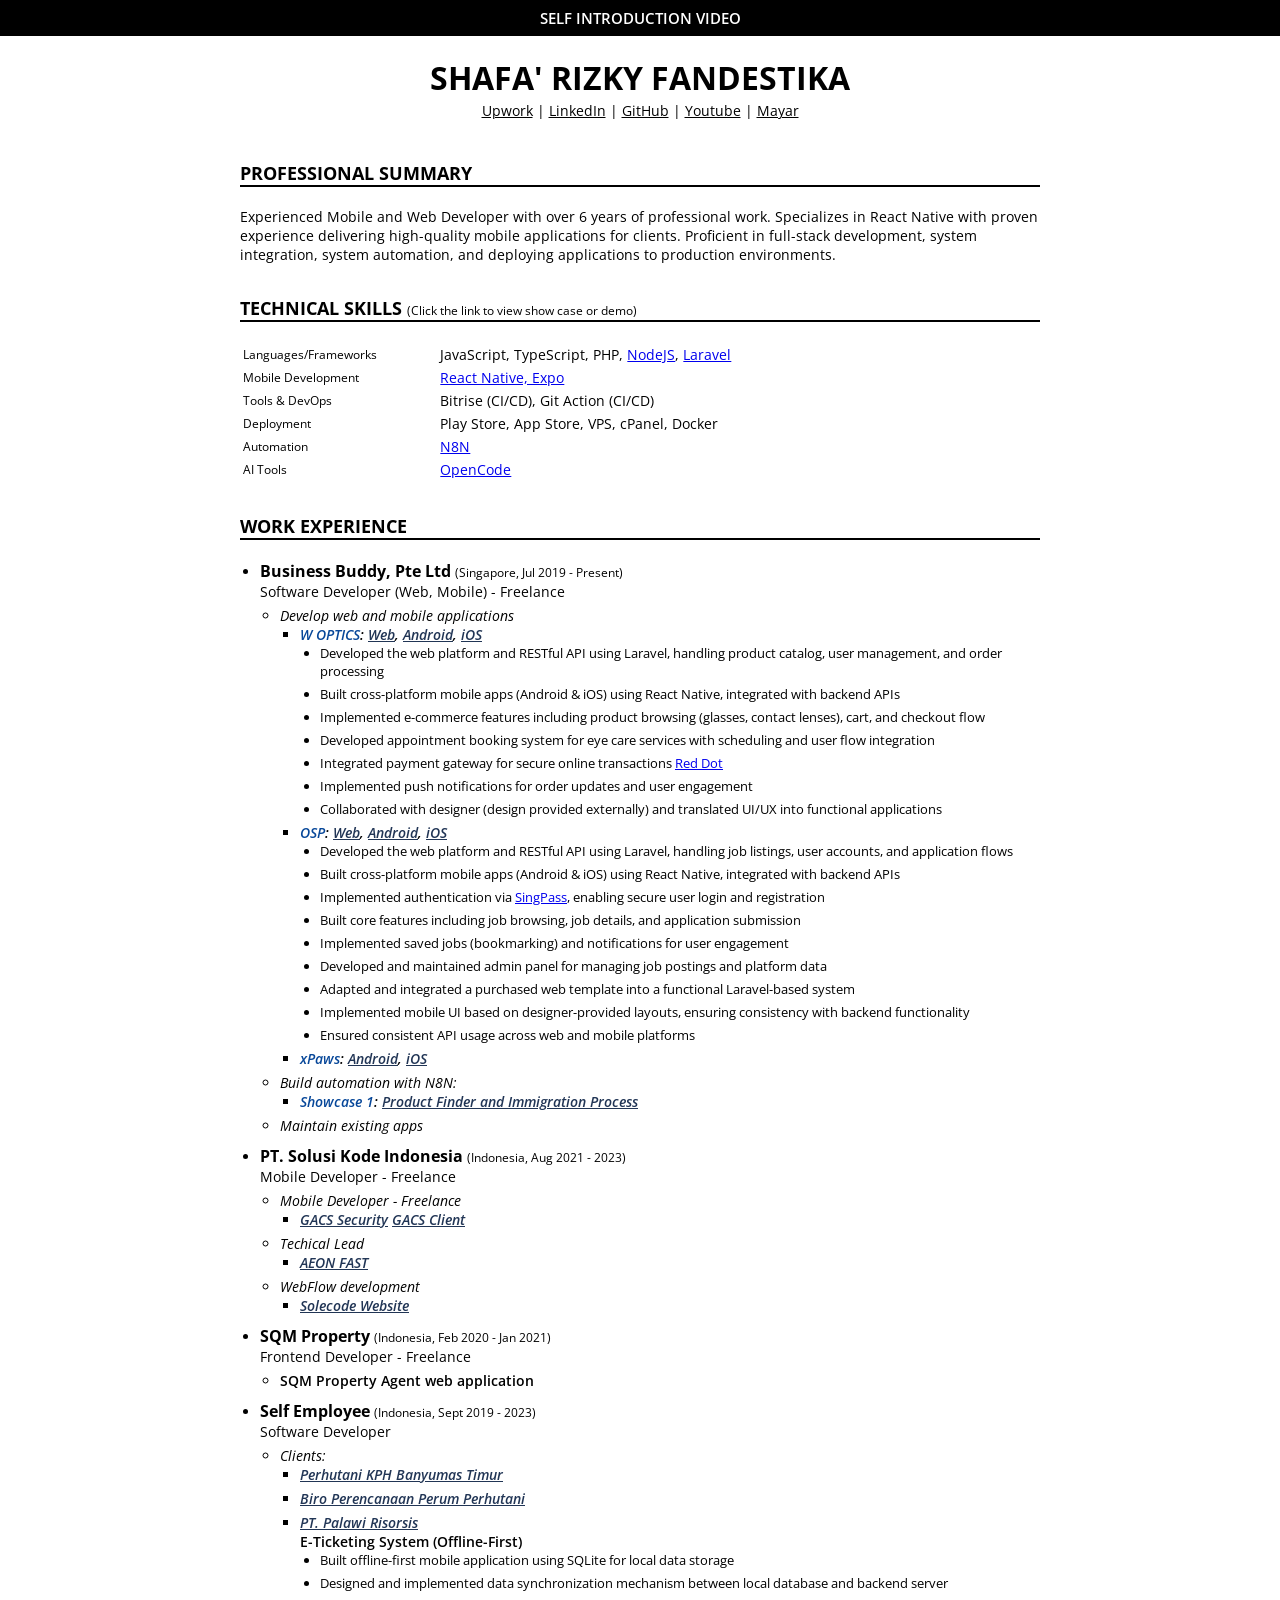
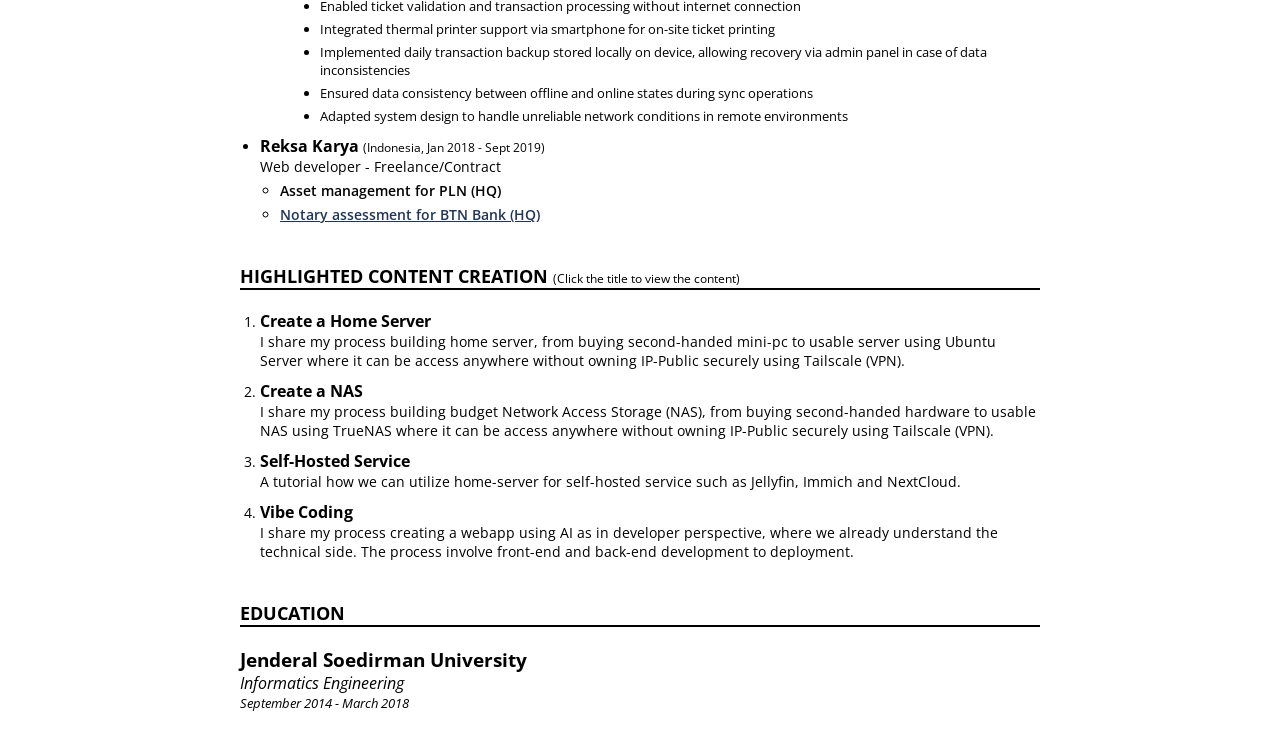
==== commit c4aeb537: "update project description" ====
--- a/index.html
+++ b/index.html
@@ -194,7 +194,19 @@
             <ul class="apps">
               <li><a href="https://g.co/kgs/CWR1C7z" target="_blank">Perhutani KPH Banyumas Timur</a></li>
               <li><a href="https://g.co/kgs/xwawHdA" target="_blank">Biro Perencanaan Perum Perhutani</a></li>
-              <li><a href="https://econique.co.id/" target="_blank">PT. Palawi Risorsis</a></li>
+              <li>
+                <a href="https://econique.co.id/" target="_blank">PT. Palawi Risorsis</a>
+                <p style="font-style: normal;">E-Ticketing System (Offline-First)</p>
+                <ul class="project-experiences">
+                  <li>Built offline-first mobile application using SQLite for local data storage</li>
+                  <li>Designed and implemented data synchronization mechanism between local database and backend server</li>
+                  <li>Enabled ticket validation and transaction processing without internet connection</li>
+                  <li>Integrated thermal printer support via smartphone for on-site ticket printing</li>
+                  <li>Implemented daily transaction backup stored locally on device, allowing recovery via admin panel in case of data inconsistencies</li>
+                  <li>Ensured data consistency between offline and online states during sync operations</li>
+                  <li>Adapted system design to handle unreliable network conditions in remote environments</li>
+                </ul>
+              </li>
             </ul>
           </li>
         </ul>
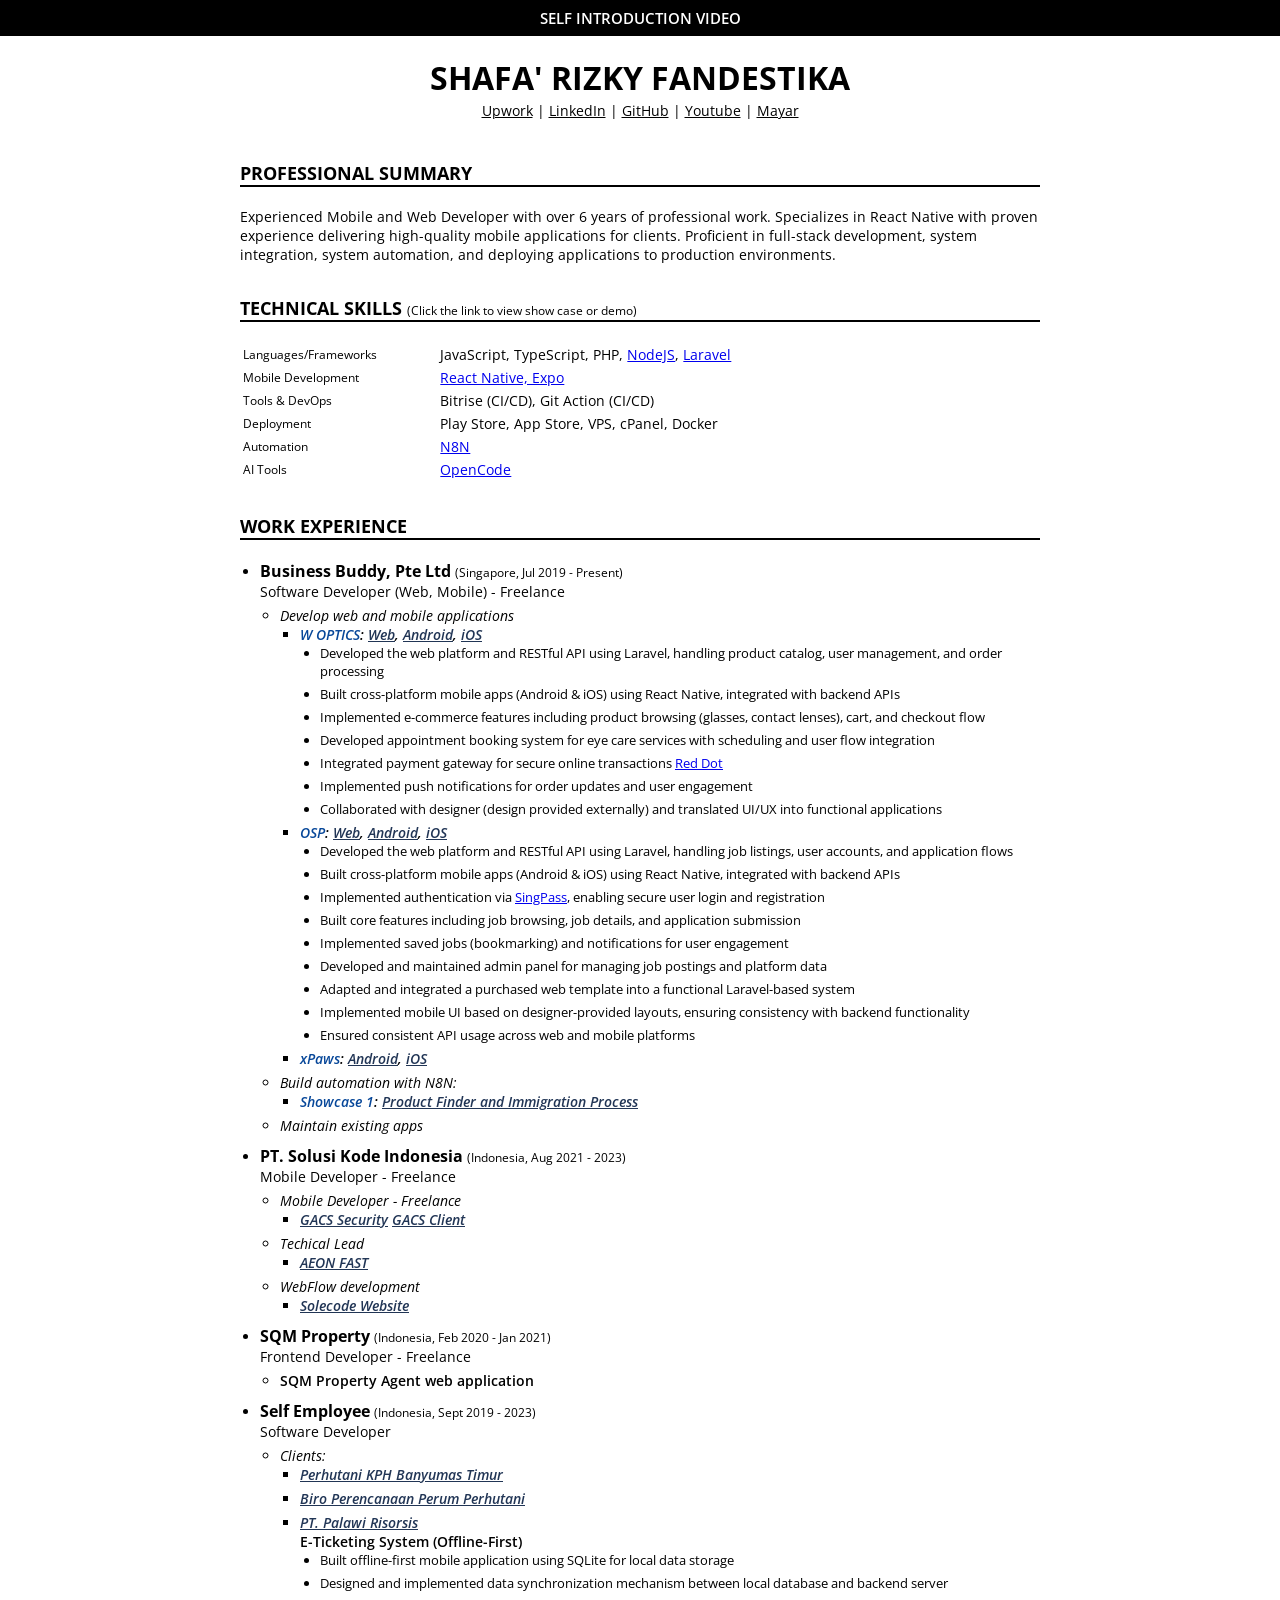
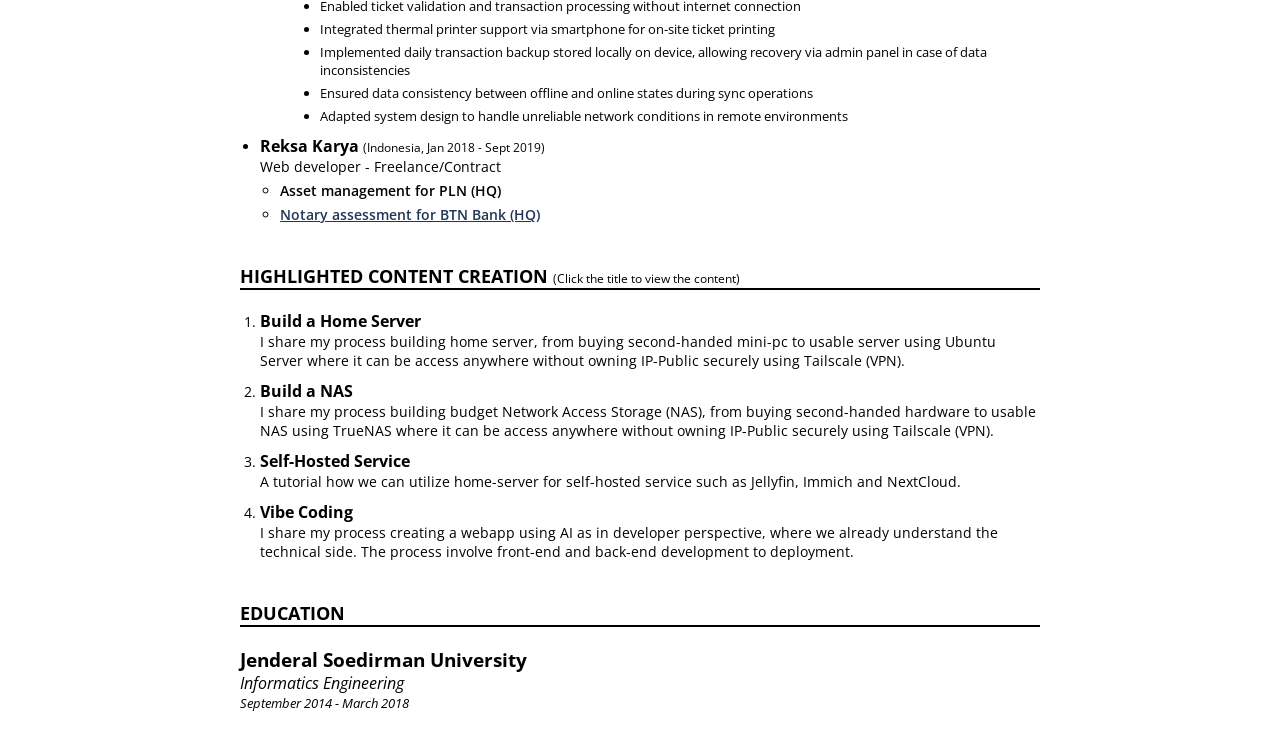
==== commit 4b7d91ce: "update wording" ====
--- a/index.html
+++ b/index.html
@@ -226,11 +226,11 @@
     <div class="line"></div>
     <ol>
       <li class="mb-10">
-        <h3 class=""><a href="https://youtu.be/z2yBHC_RcDw?si=rx4bvkESmX3IVkeb" target="_blank">Create a Home Server</a></h3>
+        <h3 class=""><a href="https://youtu.be/z2yBHC_RcDw?si=rx4bvkESmX3IVkeb" target="_blank">Build a Home Server</a></h3>
         <p>I share my process building home server, from buying second-handed mini-pc to usable server using Ubuntu Server where it can be access anywhere without owning IP-Public securely using Tailscale (VPN).</p>
       </li>
       <li class="mb-10">
-        <h3 class=""><a href="https://youtu.be/IZrv-5_Ps6U?si=0K4k31z_S-fd7S0L" target="_blank">Create a NAS</a></h3>
+        <h3 class=""><a href="https://youtu.be/IZrv-5_Ps6U?si=0K4k31z_S-fd7S0L" target="_blank">Build a NAS</a></h3>
         <p>I share my process building budget Network Access Storage (NAS), from buying second-handed hardware to usable NAS using TrueNAS where it can be access anywhere without owning IP-Public securely using Tailscale (VPN).</p>
       </li>
       <li class="mb-10">
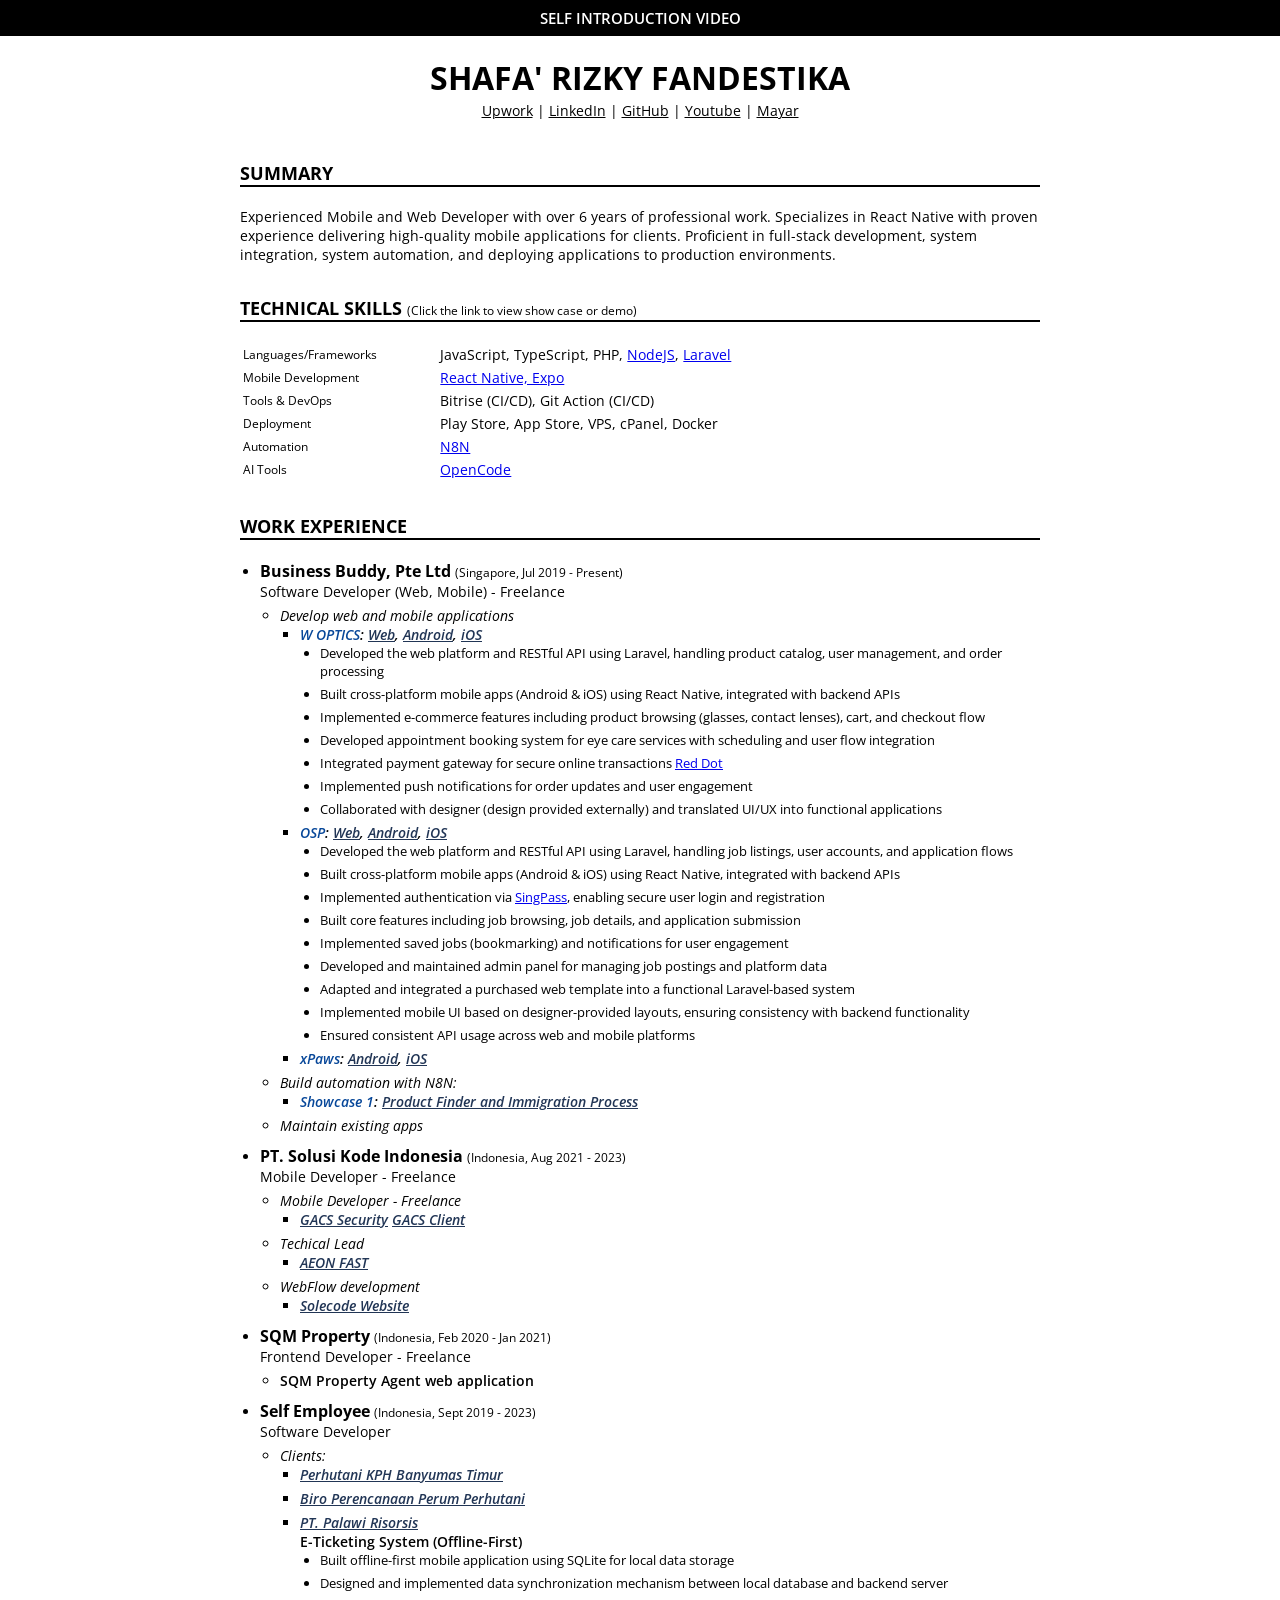
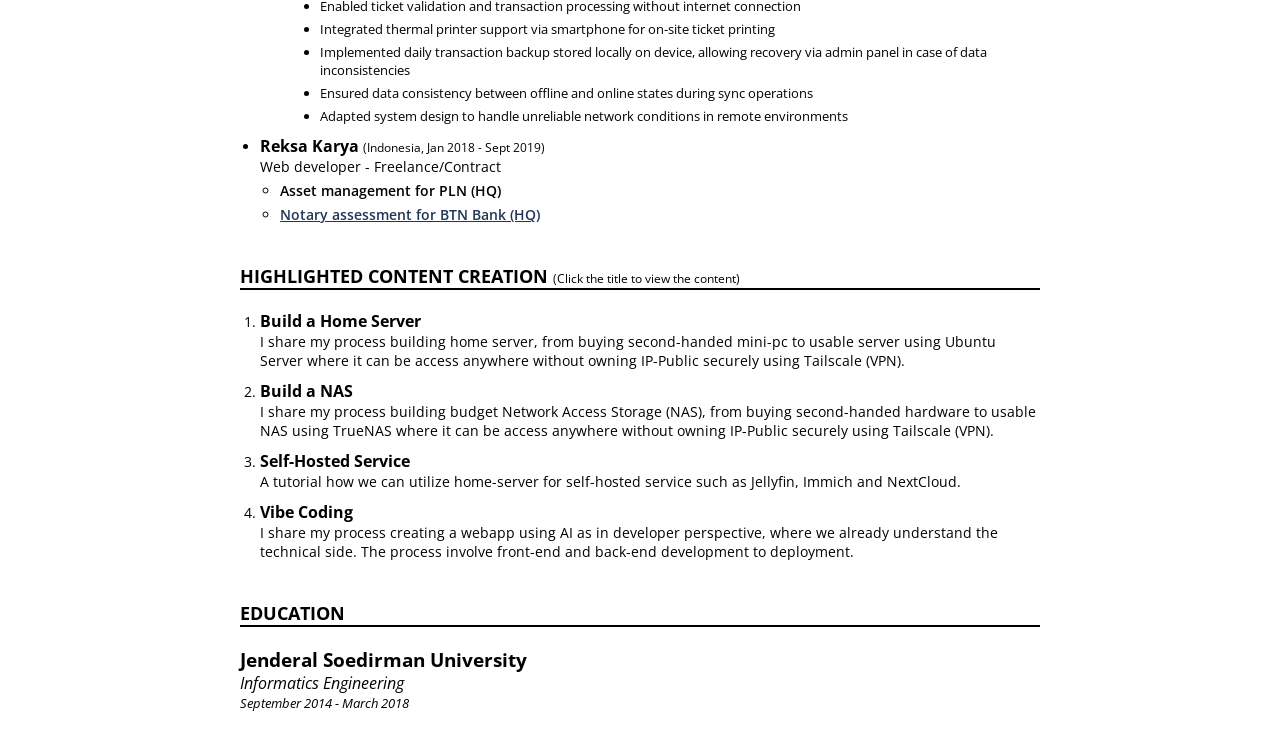
==== commit 6d5fd1dc: "update wording" ====
--- a/index.html
+++ b/index.html
@@ -70,7 +70,7 @@
     </ul>
   </header>
   <section class="experience">
-    <h2>Professional Summary</h2>
+    <h2>Summary</h2>
     <div class="line"></div>
     <h3 class="summary">Experienced Mobile and Web Developer with over 6 years of professional work. Specializes in React Native with proven experience delivering high-quality mobile applications for clients. Proficient in full-stack development, system integration, system automation, and deploying applications to production environments.</h3>
     <h2>Technical Skills <span class="subtitle">(Click the link to view show case or demo)</span></h2>
--- a/style.css
+++ b/style.css
@@ -282,7 +282,6 @@
 
   section {
     max-width: calc(100% - 5px);
-    margin-left: 0px;
   }
 
   h3 > .subtitle,
